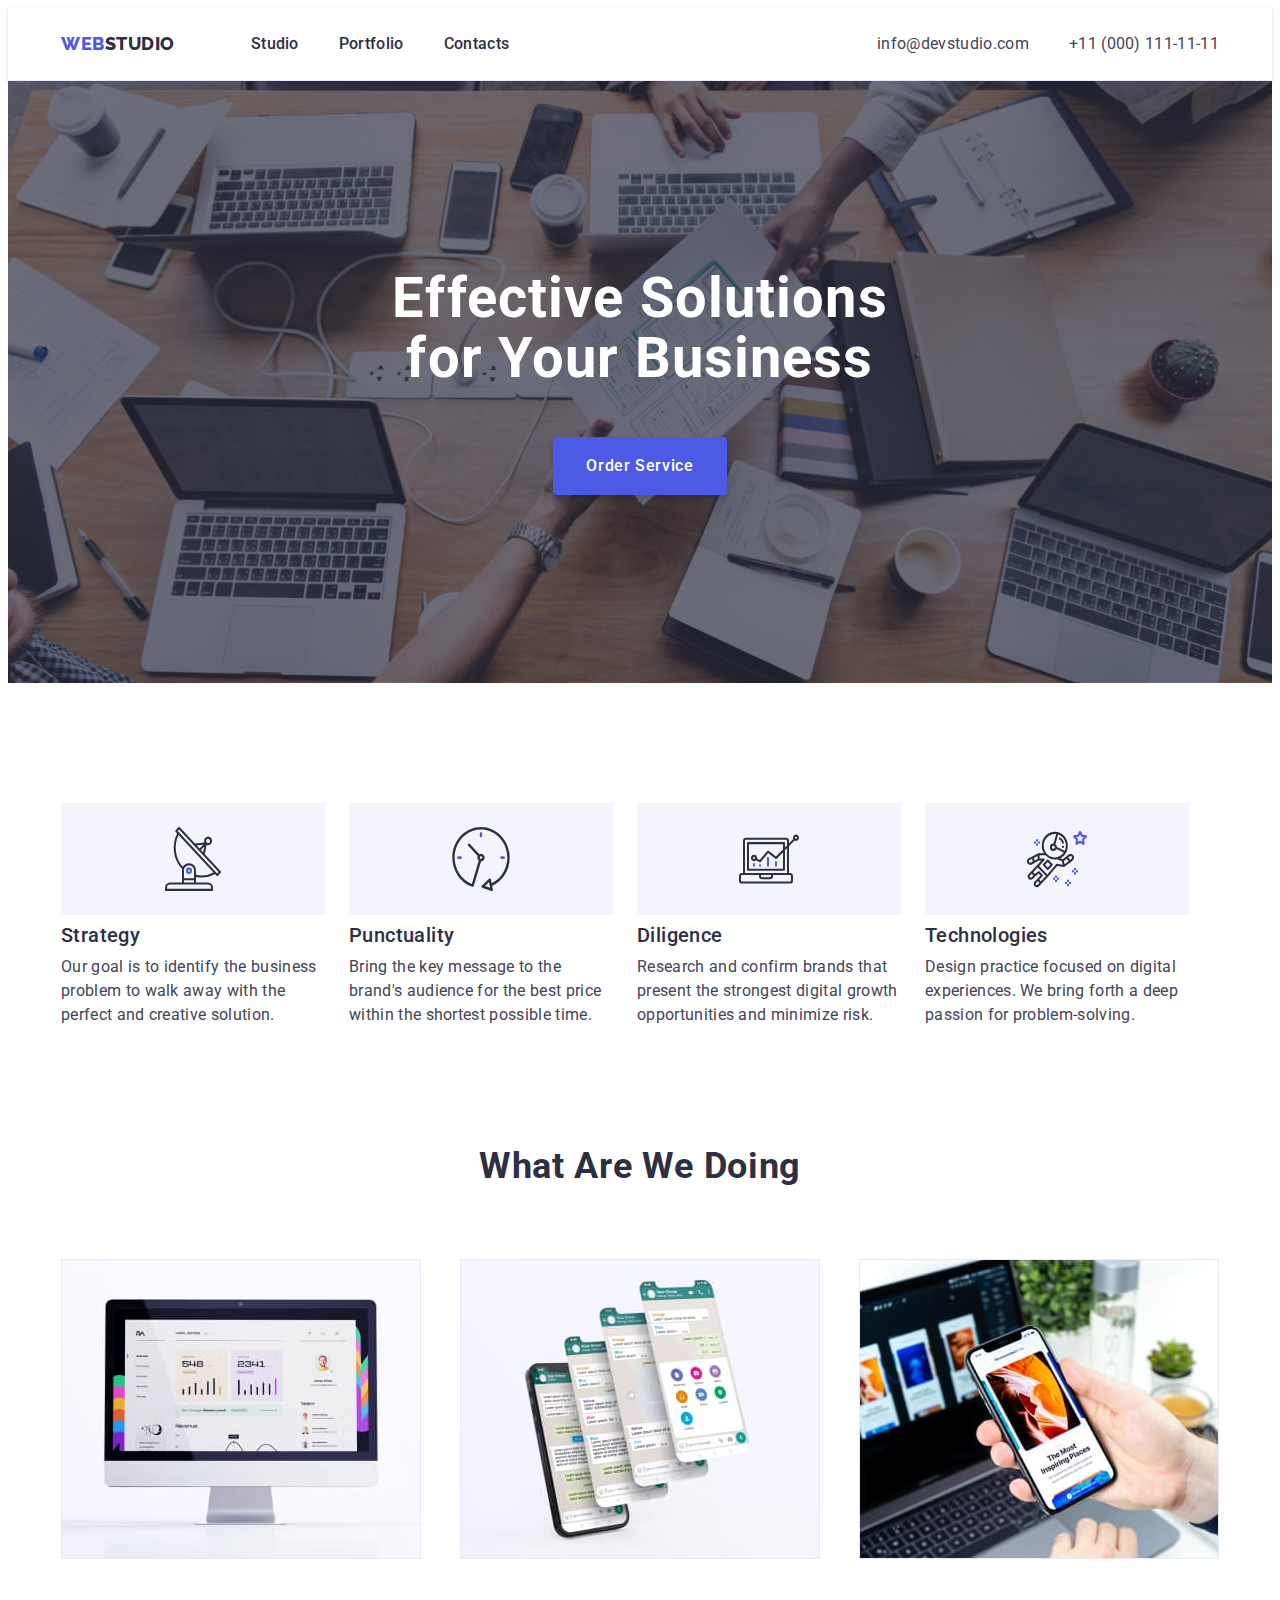
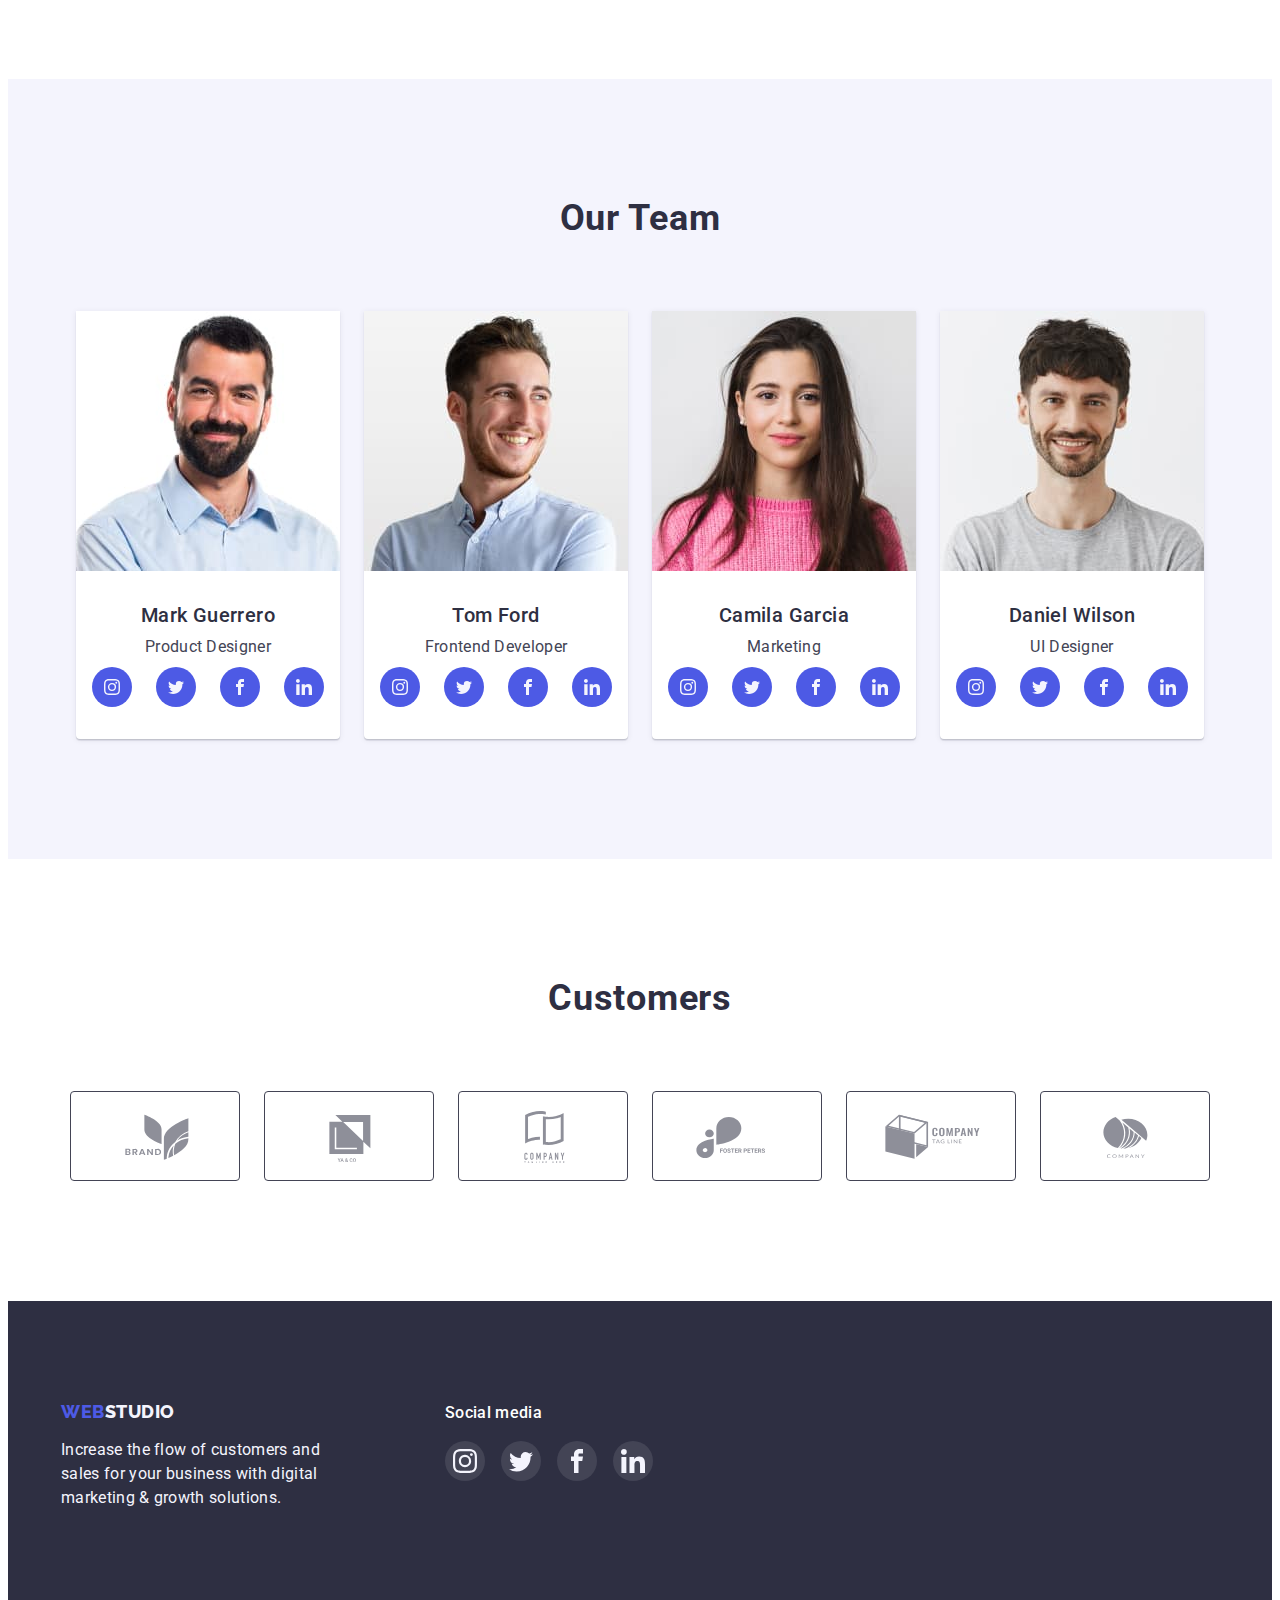
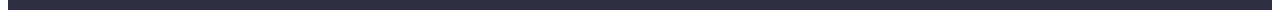
==== index.html @ 961b8233 "Initial commit" ====
<!DOCTYPE html>
<html lang="en">
  <head>
    <meta charset="UTF-8" />
    <meta http-equiv="X-UA-Compatible" content="IE=edge" />
    <meta name="viewport" content="width=device-width, initial-scale=1.0" />
    <title>WebStudio</title>
    <link rel="preconnect" href="https://fonts.googleapis.com" />
    <link rel="preconnect" href="https://fonts.gstatic.com" crossorigin />
    <link
      href="https://fonts.googleapis.com/css2?family=Raleway:wght@800&family=Roboto:wght@400;500;700;900&display=swap"
      rel="stylesheet"
    />
    <link
      rel="stylesheet"
      href="https://cdnjs.cloudflare.com/ajax/libs/modern-normalize/1.1.0/modern-normalize.min.css"
      integrity="sha512-wpPYUAdjBVSE4KJnH1VR1HeZfpl1ub8YT/NKx4PuQ5NmX2tKuGu6U/JRp5y+Y8XG2tV+wKQpNHVUX03MfMFn9Q=="
      crossorigin="anonymous"
      referrerpolicy="no-referrer"
    />

    <link rel="stylesheet" href="./css/styles.css" />
  </head>

  <body class="">
    <!--Header -->
    <header class="header">
      <div class="container div-nav">
        <nav class="header-nav">
          <a class="logo link" href="./index.html"
            >Web<span class="logo-studio">Studio</span></a
          >
          <ul class="nav-list list">
            <li class="nav-item">
              <a class="nav-link link" href="./index.html">Studio</a>
            </li>
            <li class="nav-item">
              <a class="nav-link link" href="./portfolio.html">Portfolio</a>
            </li>
            <li class="nav-item">
              <a class="nav-link link" href="">Contacts</a>
            </li>
          </ul>
        </nav>
        <address class="header-contacts">
          <ul class="contacts-list list">
            <li class="contacts-item">
              <a class="contacts-link link" href="mailto:info@devstudio.com"
                >info@devstudio.com</a
              >
            </li>
            <li class="contacts-item">
              <a class="contacts-link link" href="tel:+110001111111"
                >+11 (000) 111-11-11</a
              >
            </li>
          </ul>
        </address>
      </div>
    </header>

    <!-- Main -->
    <main>
      <!-- Hero image -->
      <section class="hero">
        <h1 class="hero-title">Effective Solutions for Your Business</h1>
        <button class="hero-btn" type="button">Order Service</button>
      </section>

      <!-- Section 1 -->
      <section class="feature">
        <div class="container">
          <h2 class="visually-hidden">Section 1</h2>
          <ul class="feature-list list">
            <li class="feature-item">
              <h3 class="title">Strategy</h3>
              <p class="text">
                Our goal is to identify the business problem to walk away with
                the perfect and creative solution.
              </p>
            </li>
            <li class="feature-item">
              <h3 class="title">Punctuality</h3>
              <p class="text">
                Bring the key message to the brand's audience for the best price
                within the shortest possible time.
              </p>
            </li>
            <li class="feature-item">
              <h3 class="title">Diligence</h3>
              <p class="text">
                Research and confirm brands that present the strongest digital
                growth opportunities and minimize risk.
              </p>
            </li>
            <li class="feature-item">
              <h3 class="title">Technologies</h3>
              <p class="text">
                Design practice focused on digital experiences. We bring forth a
                deep passion for problem-solving.
              </p>
            </li>
          </ul>
        </div>
      </section>
      <!-- 
    Section 2 -->
      <section class="works">
        <div class="container">
          <h2 class="page-title">What are we doing</h2>

          <ul class="works-list list">
            <li class="works-item">
              <img
                class="images"
                src="./images/main_page/img1.jpg"
                alt="monitor"
              />
            </li>
            <li class="works-item">
              <img
                class="images"
                src="./images/main_page/img2.jpg"
                alt="mobile app"
              />
            </li>
            <li class="works-item">
              <img
                class="images"
                src="./images/main_page/img3.jpg"
                alt="smartfon in hand "
              />
            </li>
          </ul>
        </div>
      </section>
      <!-- Section  3-->
      <section class="team">
        <div class="container">
          <h2 class="page-title">Our Team</h2>

          <ul class="team-list list">
            <li class="team-item">
              <img
                class="team-images"
                src="./images/main_page/team/mark_guerrero.jpg"
                alt="Mark Guerrero"
              />
              <div class="team-card">
                <h3 class="title">Mark Guerrero</h3>
                <p class="text">Product Designer</p>
                <ul class="team-soc-list list">
                  <li class="team-soc-item">
                    <a href="" class="team-soc-link link">
                      <svg class="team-soc-icon" width="16" height="16">
                        <use href="./images/icons_soc.svg#icon-instagram"></use>
                      </svg>
                    </a>
                  </li>
                  <li class="team-soc-item">
                    <a href="" class="team-soc-link link">
                      <svg class="team-soc-icon" width="16" height="16">
                        <use href="./images/icons_soc.svg#icon-twitter"></use>
                      </svg>
                    </a>
                  </li>
                  <li class="team-soc-item">
                    <a href="" class="team-soc-link link">
                      <svg class="team-soc-icon" width="16" height="16">
                        <use href="./images/icons_soc.svg#icon-facebook"></use>
                      </svg>
                    </a>
                  </li>
                  <li class="team-soc-item">
                    <a href="" class="team-soc-link link">
                      <svg class="team-soc-icon" width="16" height="16">
                        <use href="./images/icons_soc.svg#icon-linkedin1"></use>
                      </svg>
                    </a>
                  </li>
                </ul>
              </div>
            </li>

            <li class="team-item">
              <img
                class="team-images"
                src="./images/main_page/team/tom_ford.jpg"
                alt="photo Tom Ford"
              />
              <div class="team-card">
                <h3 class="title">Tom Ford</h3>
                <p class="text">Frontend Developer</p>
                <ul class="team-soc-list list">
                  <li class="team-soc-item">
                    <a href="" class="team-soc-link link">
                      <svg class="team-soc-icon" width="16" height="16">
                        <use href="./images/icons_soc.svg#icon-instagram"></use>
                      </svg>
                    </a>
                  </li>
                  <li class="team-soc-item">
                    <a href="" class="team-soc-link link">
                      <svg class="team-soc-icon" width="16" height="16">
                        <use href="./images/icons_soc.svg#icon-twitter"></use>
                      </svg>
                    </a>
                  </li>
                  <li class="team-soc-item">
                    <a href="" class="team-soc-link link">
                      <svg class="team-soc-icon" width="16" height="16">
                        <use href="./images/icons_soc.svg#icon-facebook"></use>
                      </svg>
                    </a>
                  </li>
                  <li class="team-soc-item">
                    <a href="" class="team-soc-link link">
                      <svg class="team-soc-icon" width="16" height="16">
                        <use href="./images/icons_soc.svg#icon-linkedin1"></use>
                      </svg>
                    </a>
                  </li>
                </ul>
              </div>
            </li>

            <li class="team-item">
              <img
                class="team-images"
                src="./images/main_page/team/camila_garcia.jpg"
                alt="Camila Garcia"
              />
              <div class="team-card">
                <h3 class="title">Camila Garcia</h3>
                <p class="text">Marketing</p>
                <ul class="team-soc-list list">
                  <li class="team-soc-item">
                    <a href="" class="team-soc-link link">
                      <svg class="team-soc-icon" width="16" height="16">
                        <use href="./images/icons_soc.svg#icon-instagram"></use>
                      </svg>
                    </a>
                  </li>
                  <li class="team-soc-item">
                    <a href="" class="team-soc-link link">
                      <svg class="team-soc-icon" width="16" height="16">
                        <use href="./images/icons_soc.svg#icon-twitter"></use>
                      </svg>
                    </a>
                  </li>
                  <li class="team-soc-item">
                    <a href="" class="team-soc-link link">
                      <svg class="team-soc-icon" width="16" height="16">
                        <use href="./images/icons_soc.svg#icon-facebook"></use>
                      </svg>
                    </a>
                  </li>
                  <li class="team-soc-item">
                    <a href="" class="team-soc-link link">
                      <svg class="team-soc-icon" width="16" height="16">
                        <use href="./images/icons_soc.svg#icon-linkedin1"></use>
                      </svg>
                    </a>
                  </li>
                </ul>
              </div>
            </li>

            <li class="team-item">
              <img
                class="team-images"
                src="./images/main_page/team/daniel_wilson.jpg"
                alt="Daniel Wilson"
              />
              <div class="team-card">
                <h3 class="title">Daniel Wilson</h3>
                <p class="text">UI Designer</p>
                <ul class="team-soc-list list">
                  <li class="team-soc-item">
                    <a href="" class="team-soc-link link">
                      <svg class="team-soc-icon" width="16" height="16">
                        <use href="./images/icons_soc.svg#icon-instagram"></use>
                      </svg>
                    </a>
                  </li>
                  <li class="team-soc-item">
                    <a href="" class="team-soc-link link">
                      <svg class="team-soc-icon" width="16" height="16">
                        <use href="./images/icons_soc.svg#icon-twitter"></use>
                      </svg>
                    </a>
                  </li>
                  <li class="team-soc-item">
                    <a href="" class="team-soc-link link">
                      <svg class="team-soc-icon" width="16" height="16">
                        <use href="./images/icons_soc.svg#icon-facebook"></use>
                      </svg>
                    </a>
                  </li>
                  <li class="team-soc-item">
                    <a href="" class="team-soc-link link">
                      <svg class="team-soc-icon" width="16" height="16">
                        <use href="./images/icons_soc.svg#icon-linkedin1"></use>
                      </svg>
                    </a>
                  </li>
                </ul>
              </div>
            </li>
          </ul>
        </div>
      </section>

      <!-- Section  4    Customers    -->
      <section class="customers">
        <div class="container">
          <h2 class="page-title">Customers</h2>
          <ul class="customers-list list">
            <li class="customers-item">
              <a href="" class="customers-link link">
                <svg class="customers-logo" width="104" height="56">
                  <use href="./images/icons_customers.svg#icon-client1"></use>
                </svg>
              </a>
            </li>
            <li class="customers-item">
              <a href="" class="customers-link link">
                <svg class="customers-logo" width="104" height="56">
                  <use href="./images/icons_customers.svg#icon-client2"></use>
                </svg>
              </a>
            </li>
            <li class="customers-item">
              <a href="" class="customers-link link">
                <svg class="customers-logo" width="104" height="56">
                  <use href="./images/icons_customers.svg#icon-client3"></use>
                </svg>
              </a>
            </li>
            <li class="customers-item">
              <a href="" class="customers-link link">
                <svg class="customers-logo" width="104" height="56">
                  <use href="./images/icons_customers.svg#icon-client4"></use>
                </svg>
              </a>
            </li>
            <li class="customers-item">
              <a href="" class="customers-link link">
                <svg class="customers-logo" width="104" height="56">
                  <use href="./images/icons_customers.svg#icon-client5"></use>
                </svg>
              </a>
            </li>
            <li class="customers-item">
              <a href="" class="customers-link link">
                <svg class="customers-logo" width="104" height="56">
                  <use href="./images/icons_customers.svg#icon-client6"></use>
                </svg>
              </a>
            </li>
          </ul>
        </div>
      </section>
    </main>
    <!-- Footer -->
    <footer class="footer">
      <div class="container footer-container">
        <div class="div-footer-logo">
          <a class="logo link" href="./index.html"
            >Web<span class="logo-studio-footer">Studio</span>
          </a>

          <p class="footer-text">
            Increase the flow of customers and sales for your business with
            digital marketing & growth solutions.
          </p>
        </div>
        <div class="footer-soc">
          <h2 class="visually-hidden">Section 1</h2>
          <h3 class="title-soc">Social media</h3>
          <ul class="footer-soc-list list">
            <li class="footer-soc-item">
              <a href="" class="footer-soc-link link">
                <svg class="footer-soc-icon" width="24" height="24">
                  <use href="./images/icons_soc.svg#icon-instagram"></use>
                </svg>
              </a>
            </li>
            <li class="footer-soc-item">
              <a href="" class="footer-soc-link link">
                <svg class="footer-soc-icon" width="24" height="24">
                  <use href="./images/icons_soc.svg#icon-twitter"></use>
                </svg>
              </a>
            </li>

            <li class="footer-soc-item">
              <a href="" class="footer-soc-link link">
                <svg class="footer-soc-icon" width="24" height="24">
                  <use href="./images/icons_soc.svg#icon-facebook"></use>
                </svg>
              </a>
            </li>

            <li class="footer-soc-item">
              <a href="" class="footer-soc-link link">
                <svg class="footer-soc-icon" width="24" height="24">
                  <use href="./images/icons_soc.svg#icon-linkedin1"></use>
                </svg>
              </a>
            </li>
          </ul>
        </div>
      </div>
    </footer>
  </body>
</html>
---- css/styles.css ----
:root {
  --color-IRIS: #4d5ae5;
  --color-NAVYBLU: #2e2f42;
  --color-SLATE:#434455;
  --color-Cloud: #f4f4fd;
  --color-WHITE: #ffffff;
  --color-OCEAN: #404bbf;
  --color-background-hero: #2e2f42;
  --color-background-button: #4d5ae5;
  --color-background-general: #ffffff;
  --color-card-team:#ffffff;
  --color-background-team: #f4f4fd;  
  --bd-gradient:linear-gradient(rgba(46, 47, 66, 0.7),
      rgba(46, 47, 66, 0.7));
}

body {
  font-family: "Roboto", sans-serif;
  --color-NAVYBLU: #2e2f42;
  background-color:#ffffff;
  
}
a {cursor: pointer;}
p {
  font-style: normal;
  font-weight: 400;
}
p,h1,h2,h3,h4,h5,h6{margin: 0; }
ul{
  margin: 0;
  padding-left: 0;
  }
  img {
  display: block;
  max-width: 100%;
  height: auto;
    }
.link {text-decoration: none;}
.list {
  list-style: none;
  margin: 0;
}
  
/* ===============COMPONENTS=================== */
.container{
  max-width: 1158px;
  padding-left: 15px;
  padding-right: 15px;
  margin: 0 auto;
  }

.page-title {
margin-bottom: 72px;
font-weight: 700;
font-size: 36px;
line-height: 1.11;
text-align: center;
letter-spacing: 0.02em;
text-transform: capitalize;
color:var(--color-NAVYBLU);
}

.title { 
  font-weight: 500;
  font-size: 20px;
  line-height: 1.2;
  letter-spacing: 0.02em;
  color: var(--color-NAVYBLU);
  margin-bottom: 8px; 
}

.text {
  font-size: 16px;
  line-height: 1.5;
  letter-spacing: 0.02em;
  color: var(--color-SLATE) ;
 } 
.visually-hidden {
  position: absolute;
  width: 1px;
  height: 1px;
  margin: -1px;
  border: 0;
  padding: 0;
  white-space: nowrap;
  clip-path: inset(100%);
  clip: rect(0 0 0 0);
  overflow: hidden;
}

/* ===============/COMPONENTS=================== */

/* =======================MAIN PAGE=========*/
/* =======================Main page Header=======*/

.header {
  background-color:#ffffff;
  border-bottom: 1px solid #e7e9fc;
  margin: 0 auto;
  padding-top: 24px;
  padding-bottom: 24px;
  box-shadow: 0px 2px 1px
   rgba(46, 47, 66, 0.08), 0px 1px 1px
    rgba(46, 47, 66, 0.16), 0px 1px 6px
     rgba(46, 47, 66, 0.08);
}

.header-nav {
display: flex;
align-items: center;
gap: 76px;
margin-right: auto;

}
.logo {
  font-family: "Raleway", sans-serif;
  font-style: normal;
  font-weight: 800;
  font-size: 18px;
  line-height: 1.17;
  letter-spacing: 0.03em;
  text-transform: uppercase;
  color: var(--color-IRIS);
}

.logo-studio {
  letter-spacing: 0.03em;
  text-transform: uppercase;
  color: var(--color-NAVYBLU);
}

.nav-list  {
  font-family: "Roboto", sans-serif;
  font-weight: 500;
  font-size: 16px;
  line-height: 1.5;
  letter-spacing: 0.02em;
  color: var(--color-NAVYBLU);
  display: flex;
  gap: 40px;
}
.div-nav{
display:flex;
align-items: center;

} 

.nav-link {
  color:var(--color-NAVYBLU);}

.nav-link:hover, 
.nav-link:focus {color: var(--color-OCEAN);}

.header-contacts {
  font-style: normal;
  font-weight: 400;
  font-size: 16px;
  line-height: 1.5;
  letter-spacing: 0.02em;
  color: var(--color-SLATE);
}

.contacts-list {
 display: flex;
 gap: 40px; 
}

.contacts-link{ 
color: var(--color-SLATE);
}
 
.contacts-link:hover,
.contacts-link:focus {
  color: #404bbf;
}
/* =================Main page Header=================*/

/*==================Main page - Hero image=================*/
.hero {
  background-color: var(--color-background-hero);
  text-align: center;
  margin: 0 auto;
  padding-top: 188px;
  padding-bottom: 188px;
  background-image:var(--bd-gradient), 
  url(../images/main_page/background/hero-bd.png);
  background-repeat: no-repeat;
  max-width: 1440px;
  background-position: center;
  background-size: cover;
  

  
}
.hero-title {
  font-weight: 700;
  font-size: 56px;
  line-height: 1.07;
  letter-spacing: 0.02em;
  color: var(--color-WHITE);
  width: 496px;
  margin: 0 auto;
  margin-bottom : 48px;
}

.hero-btn {
  font-family: "Roboto", sans-serif;
  font-weight: 500;
  font-size: 16px;
  line-height: 1.5;
  letter-spacing: 0.04em;
  color: var(--color-WHITE);
  background: var(--color-background-button);
  border-radius: 4px;
  cursor: pointer;
  border: 1px solid transparent ; 
  padding: 16px 32px;
  box-shadow: 0px 4px 4px rgba(0, 0, 0, 0.15);
 
}

.hero-btn:hover,
.hero-btn:focus {background:var(--color-OCEAN) ;} 
/*=========Main page - Hero image*=================*/

/* ===========Main page - Section 1 - Feature==========*/

.feature {
padding-top: 120px;
padding-bottom: 120px;
}

.feature-list {
  display:flex;
}

.feature-item {
  margin-right: 24px;
} 
.feature-item:last-child{
  margin-right: 0;
}

.feature-item .text{
  width: 264px;
}

.feature-item::before{
  display: block;
  content: '';
  width: 264px;
  height: 112px;
  background-repeat: no-repeat;
  background-size: 60px 64px;
  background-color: var(--color-Cloud);
  background-position: 50% 50%;
  margin-bottom: 8px;
}
.feature-item:nth-child(1):before {
background-image: url(../images/icons/icon_antenna.svg);
}
.feature-item:nth-child(2):before {
background-image: url(../images/icons/icon_clock.svg );
}
.feature-item:nth-child(3):before {
background-image: url(../images/icons/icon_diagram.svg );
}
.feature-item:nth-child(4):before {
background-image: url(../images/icons/icon_astronaut.svg );
}

/* ===========Main page - Section 1 - Feature==========*/


/* ===========/Main page - Section 2 - What are we doing==========*/


.works {
  margin: 0 auto;
  padding-bottom: 120px;
 
}
.works-list {
  display: flex;
  justify-content:space-between; 
  padding-bottom: 120%px;
}

  /* ===========/Main page - Section 2 - What are we doing==========*/

/* ===========Main page - Section 3 - Our Team==========*/

.team { 
  background-color: var(--color-background-team);
  margin: 0 auto;
  padding-top: 120px;
  padding-bottom: 120px;
}
.team-list { 
  display: flex;
  justify-content: center;
  gap: 24px;
}
.team-item {
background-color:var(--color-card-team);
box-shadow: 0px 1px 6px rgba(46, 47, 66, 0.08), 0px 1px 1px rgba(46, 47, 66, 0.16), 0px 2px 1px rgba(46, 47, 66, 0.08);
border-radius: 0px 0px 4px 4px;
}

.team-card{
padding-top: 32px;
padding-bottom: 32px;
text-align: center;
}
.team-card>.text{
  margin-bottom: 8px;}


.team-soc-list {
  display: flex;
  justify-content: center;
  gap: 24px;
}
  
.team-soc-item {
  width: 40px;
  height: 40px;
}
  
.team-soc-link {
width: 100%;
height:100%;
border-radius: 50%;
background-color: var(--color-IRIS);
display: flex;
justify-content: center;
align-items: center ;
}

.team-soc-icon{
  fill: var(--color-Cloud);
}

.team-soc-link:hover,
.team-soc-link:focus
{
  background-color: var(--color-OCEAN);
}

/* ====/Main page - Section 3 - Our Team==========*/

 /* -- Section 4 Customers -- */

 .customers{
  padding-top: 120px;
  padding-bottom: 120px;
 }
.customers-logo{
fill:#8E8F99;;

}

.customers-list{
display: flex;
justify-content: center;
gap: 24px;

}

.customers-link{
display: flex;
border: 1px solid var(--color-SLATE);
border-radius: 4px;
width: 168px;
height: 88px;
justify-content: center;
align-items: center;
}

.customers-link:hover > .customers-logo,
.customers-link:focus > .customers-logo
{ 
  fill:var(--color-OCEAN);
  }

.customers-link:hover,
.customers-link:focus{
border-color : var(--color-OCEAN); 
}
 /* -- Section 4 Customers -- */

/* ==========Footer==========*/

.footer {
background-color: var(--color-background-hero);
padding-top: 100px;
padding-bottom: 100px;
}

.logo-studio-footer {
  font-family: "Raleway", sans-serif;
  font-weight: 800;
  font-size: 18px;
  line-height: 1.17;
  align-items: center;
  letter-spacing: 0.03em;
  text-transform: uppercase;
  color: var(--color-Cloud); 
  
}
.footer-text {
  font-size: 16px;
  line-height: 1.5;
  letter-spacing: 0.02em;
  color: var(--color-Cloud);
  width: 264px;
  margin-top: 16px;
}

.title-soc{
  font-weight: 500;
  font-size: 16px;
  line-height: 1.5;
  letter-spacing: 0.02em;
  color:var(--color-WHITE); 
  margin-bottom: 16px;  
}
.footer>.container{
  display: flex; 
}

.div-footer-logo{
  margin-right: 120px;
}

.footer-soc-list{
  display: flex;
  justify-content: center;
  gap: 16px;
}

.footer-soc-item {
  width: 40px;
  height: 40px;
}

.footer-soc-link {
width: 100%;
height: 100%;
border-radius: 50%;
background-color: #434455;
display: flex;
justify-content: center;
align-items: center;
}

.footer-soc-icon {
  fill: var(--color-Cloud); 
}

.footer-soc-link:hover,
.footer-soc-link:focus {
  background-color: #31D0AA;
}
/* ====================Footer=============*/
/* =======================MAIN PAGE=========*/



/* =========================PORTFOLIO=========== */
/* ===============Section 1  Filter========== */

.filter{
  margin: 0 auto;
  padding-bottom: 120px;
  padding-top: 96px;
}
.filter-list{
  margin-bottom: 72px;
  display: flex;
  justify-content: center;
  gap: 24px ;

}
.filter-btn{ 
  display: block;
  font-family: "Roboto", sans-serif;
  font-size: 16px;
  line-height: 1.5;
  font-weight: 500;
  letter-spacing: 0.04em;
  background: var(--color-Cloud);
  border: 1px solid #e7e9fc;
  border-radius: 4px;
  cursor: pointer;
  color: var(--color-IRIS);
  text-align: center;
  padding:12px 24px;
}

.filter-btn:hover,
.filter-btn:focus {
  color: var(--color-WHITE); 
  background-color: #404BBF; 
  border-color: transparent;
  box-shadow: 0px 4px 4px rgba(0, 0, 0, 0.15);
}
/* ========Section 1  Filter======= */

/* ========ROW 1-3================= */
.project{
  display: flex;
  flex-wrap: wrap;
  row-gap: 48px;
  justify-content: space-between;
}

.project-card{ 
  border: 1px solid #E7E9FC;
  border-top: none;
  padding: 32px 16px;
  flex-grow: 1;
}
.project-link{
  display: flex;
  height: 100%;
  flex-direction: column;
  
}

.project-link > .images{ 
}
.project-item{
  
}
.project-link:hover,
.project-link:focus
{
  box-shadow: 0px 1px 6px rgba(46, 47, 66, 0.08), 0px 1px 1px rgba(46, 47, 66, 0.16), 0px 2px 1px rgba(46, 47, 66, 0.08);
}
/* ========ROW 1-3================= */
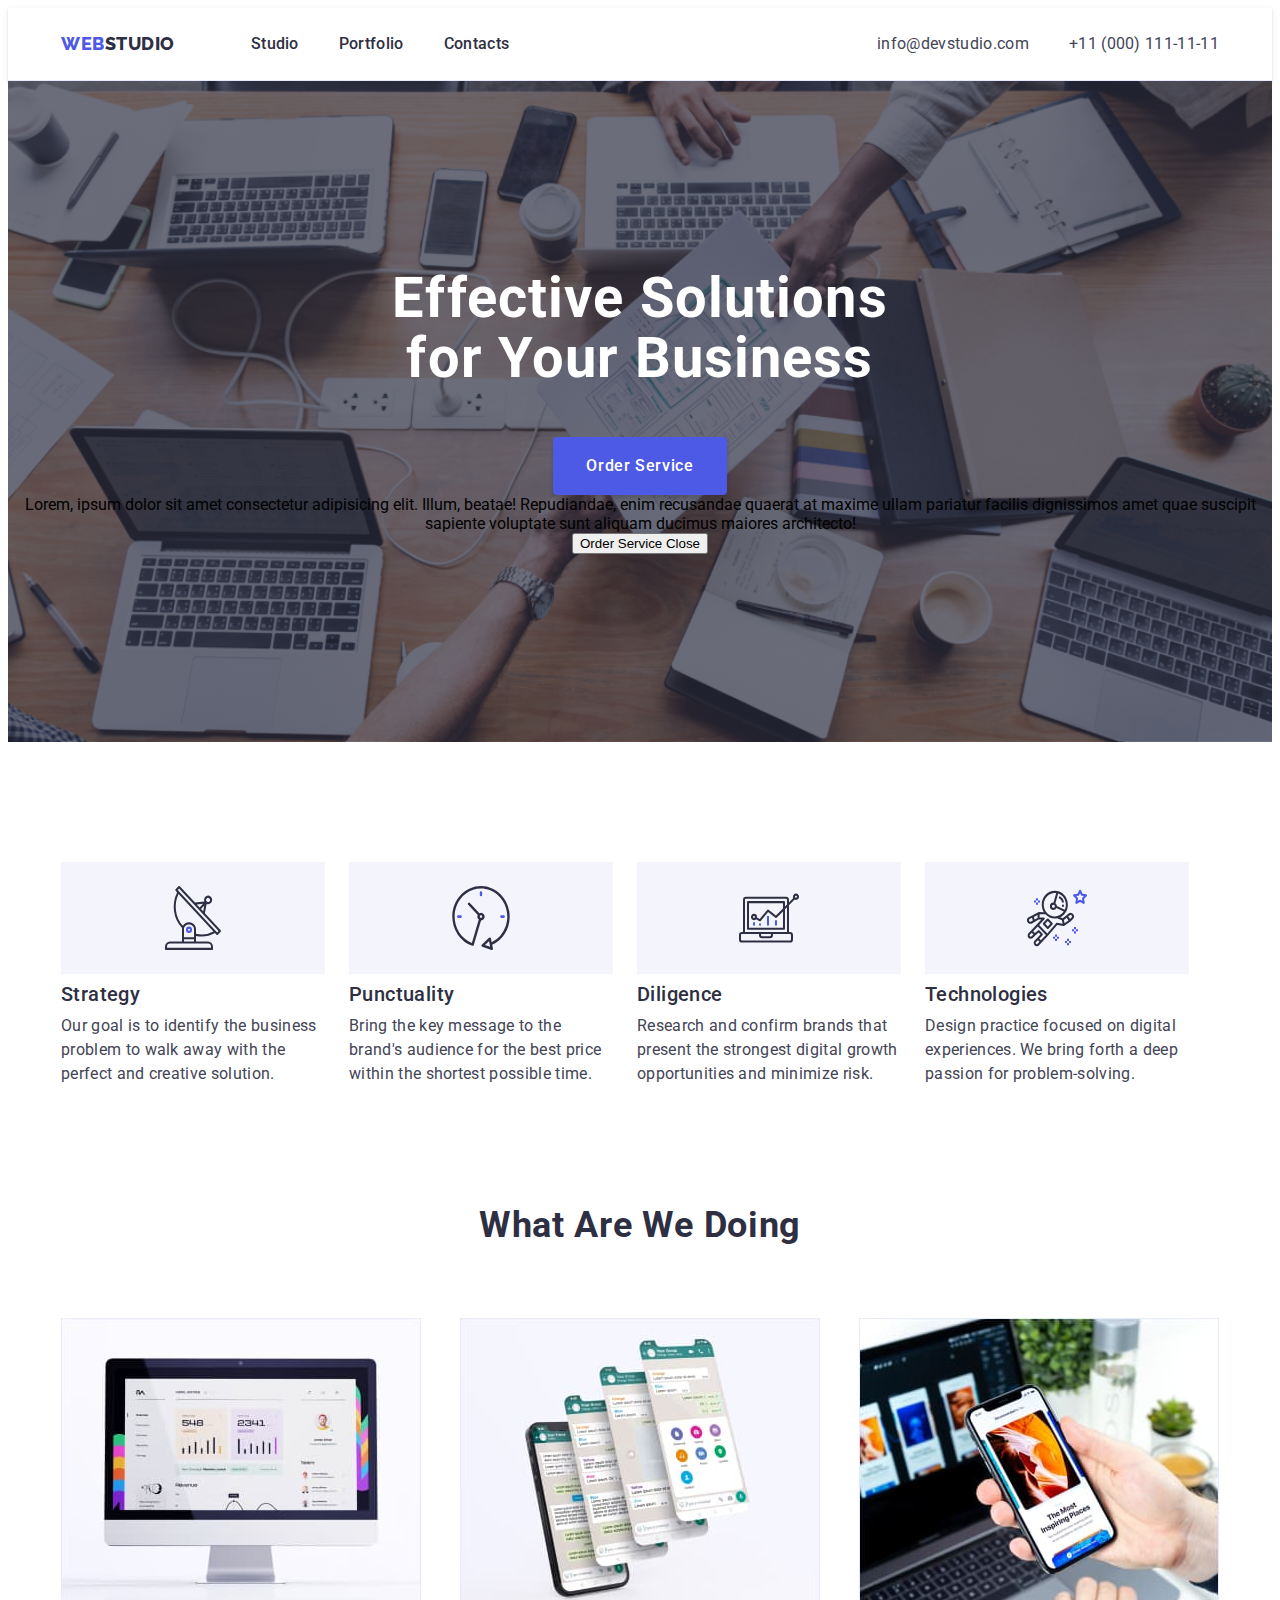
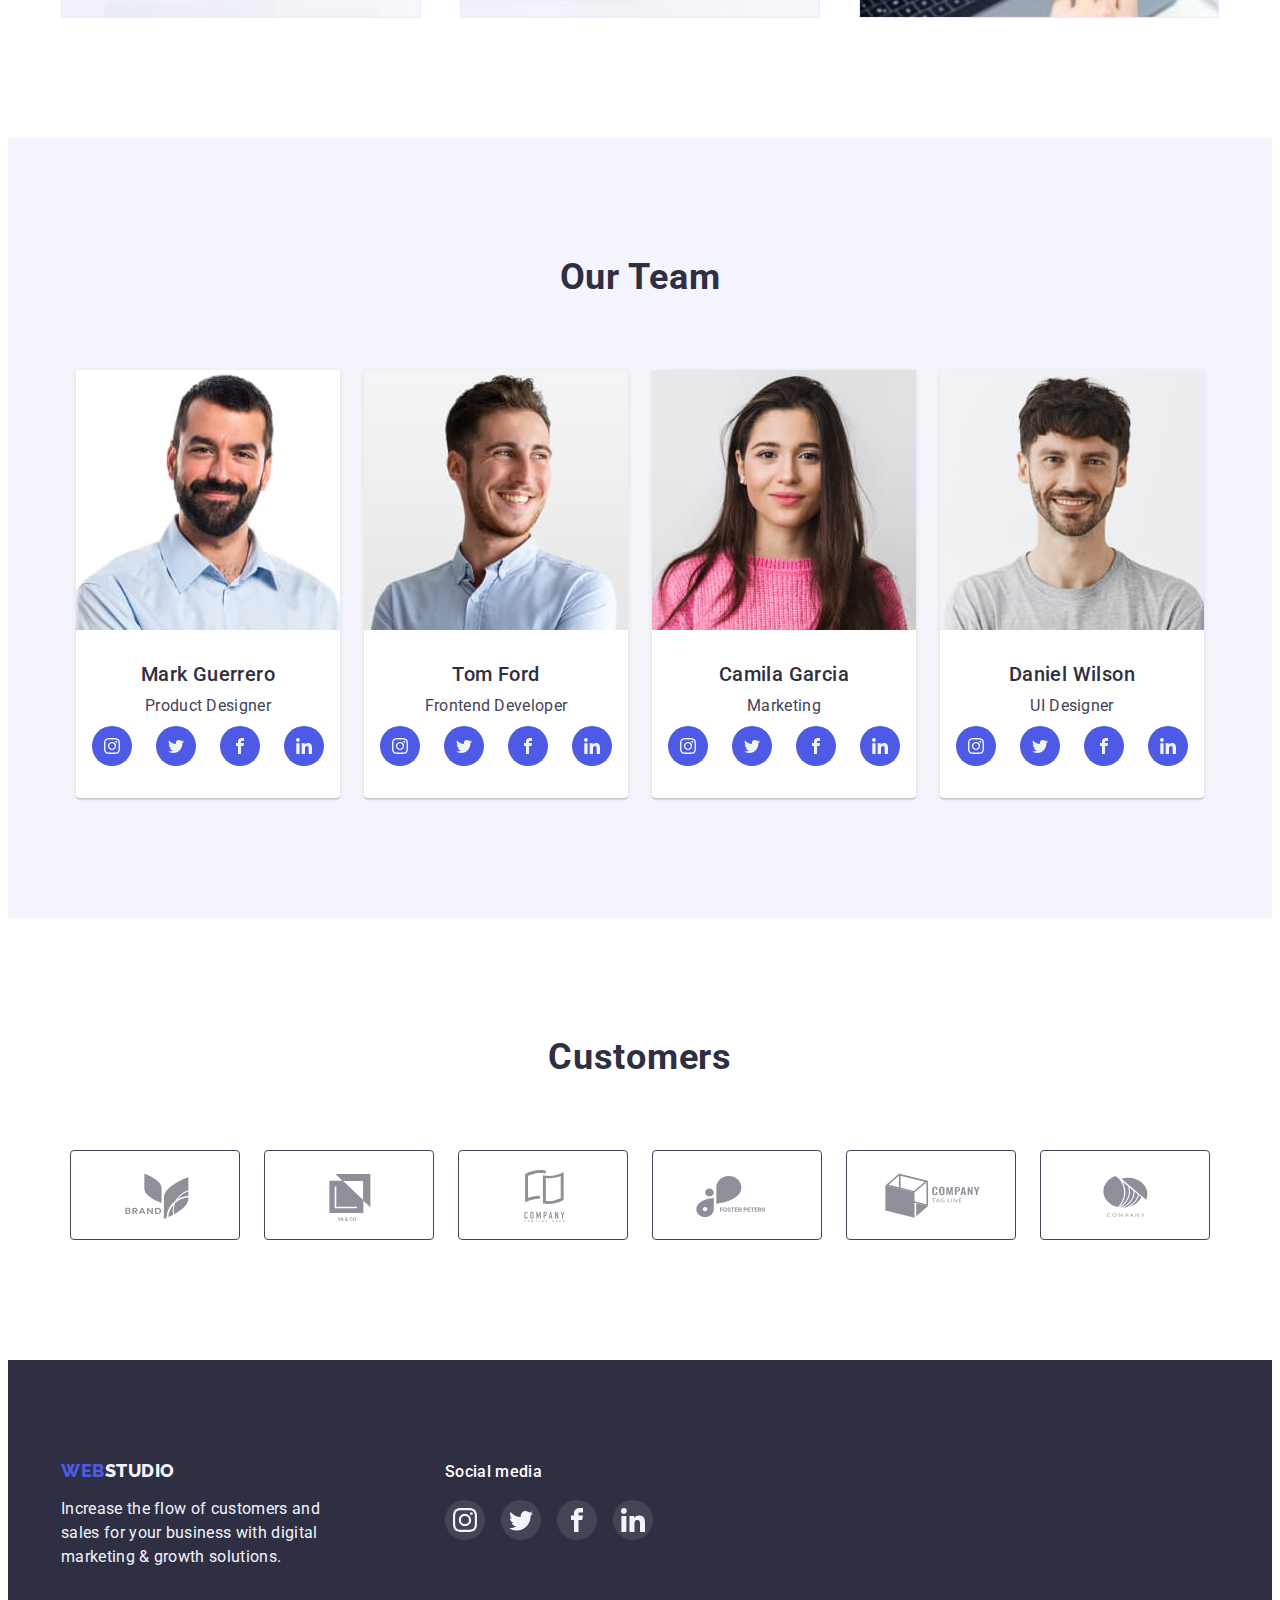
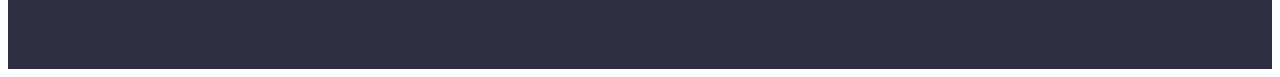
==== commit e06df387: "summary" ====
--- a/index.html
+++ b/index.html
@@ -18,7 +18,6 @@
       crossorigin="anonymous"
       referrerpolicy="no-referrer"
     />
-
     <link rel="stylesheet" href="./css/styles.css" />
   </head>
 
@@ -64,7 +63,20 @@
       <!-- Hero image -->
       <section class="hero">
         <h1 class="hero-title">Effective Solutions for Your Business</h1>
-        <button class="hero-btn" type="button">Order Service</button>
+        <button data-modal-open class="hero-btn" type="button">
+          Order Service
+        </button>
+        <div class="backdrop is-hidden" data-modal>
+          <div class="modal">
+            <p>
+              Lorem, ipsum dolor sit amet consectetur adipisicing elit. Illum,
+              beatae! Repudiandae, enim recusandae quaerat at maxime ullam
+              pariatur facilis dignissimos amet quae suscipit sapiente voluptate
+              sunt aliquam ducimus maiores architecto!
+            </p>
+            <button data-modal-close>Order Service Close</button>
+          </div>
+        </div>
       </section>
 
       <!-- Section 1 -->
@@ -310,7 +322,7 @@
           </ul>
         </div>
       </section>
-
+      <script src="./js/modal.js"></script>
       <!-- Section  4    Customers    -->
       <section class="customers">
         <div class="container">
@@ -413,5 +425,6 @@
         </div>
       </div>
     </footer>
+    <script src="./js/modal.js"></script>
   </body>
 </html>
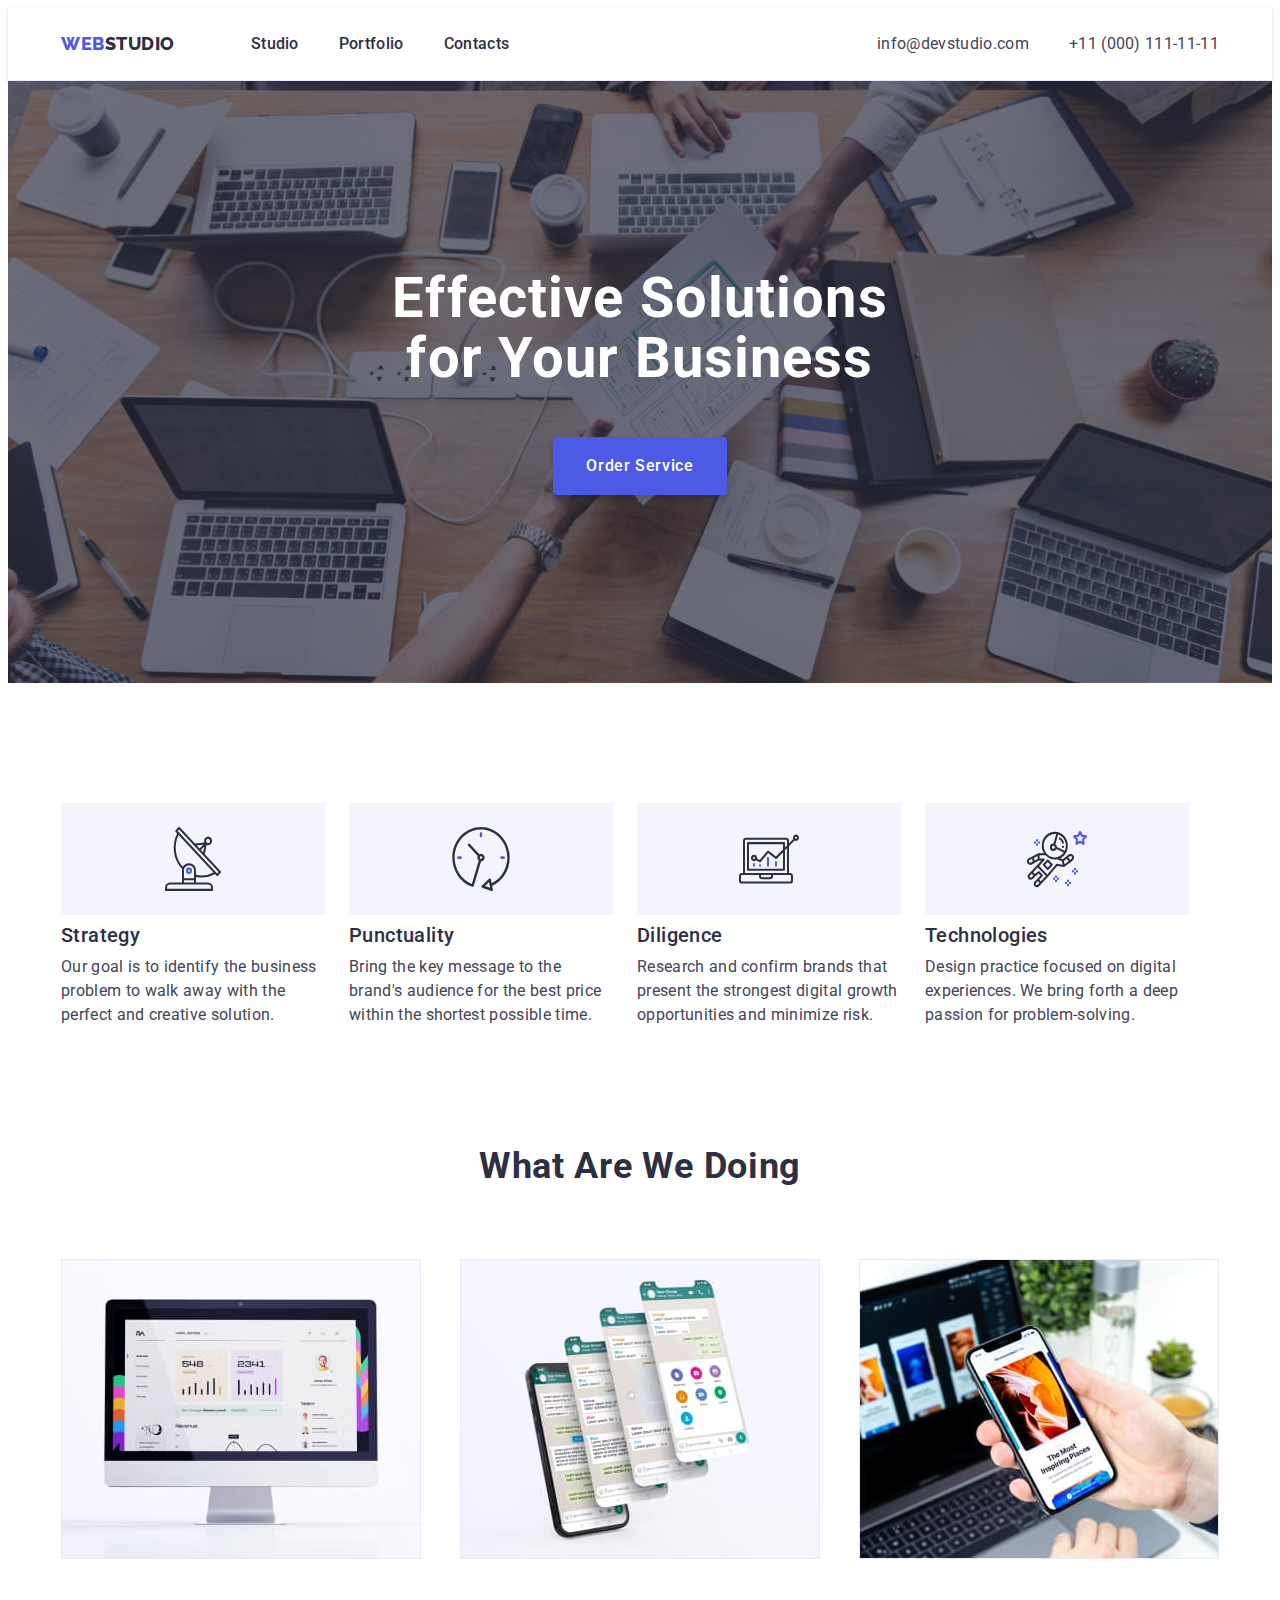
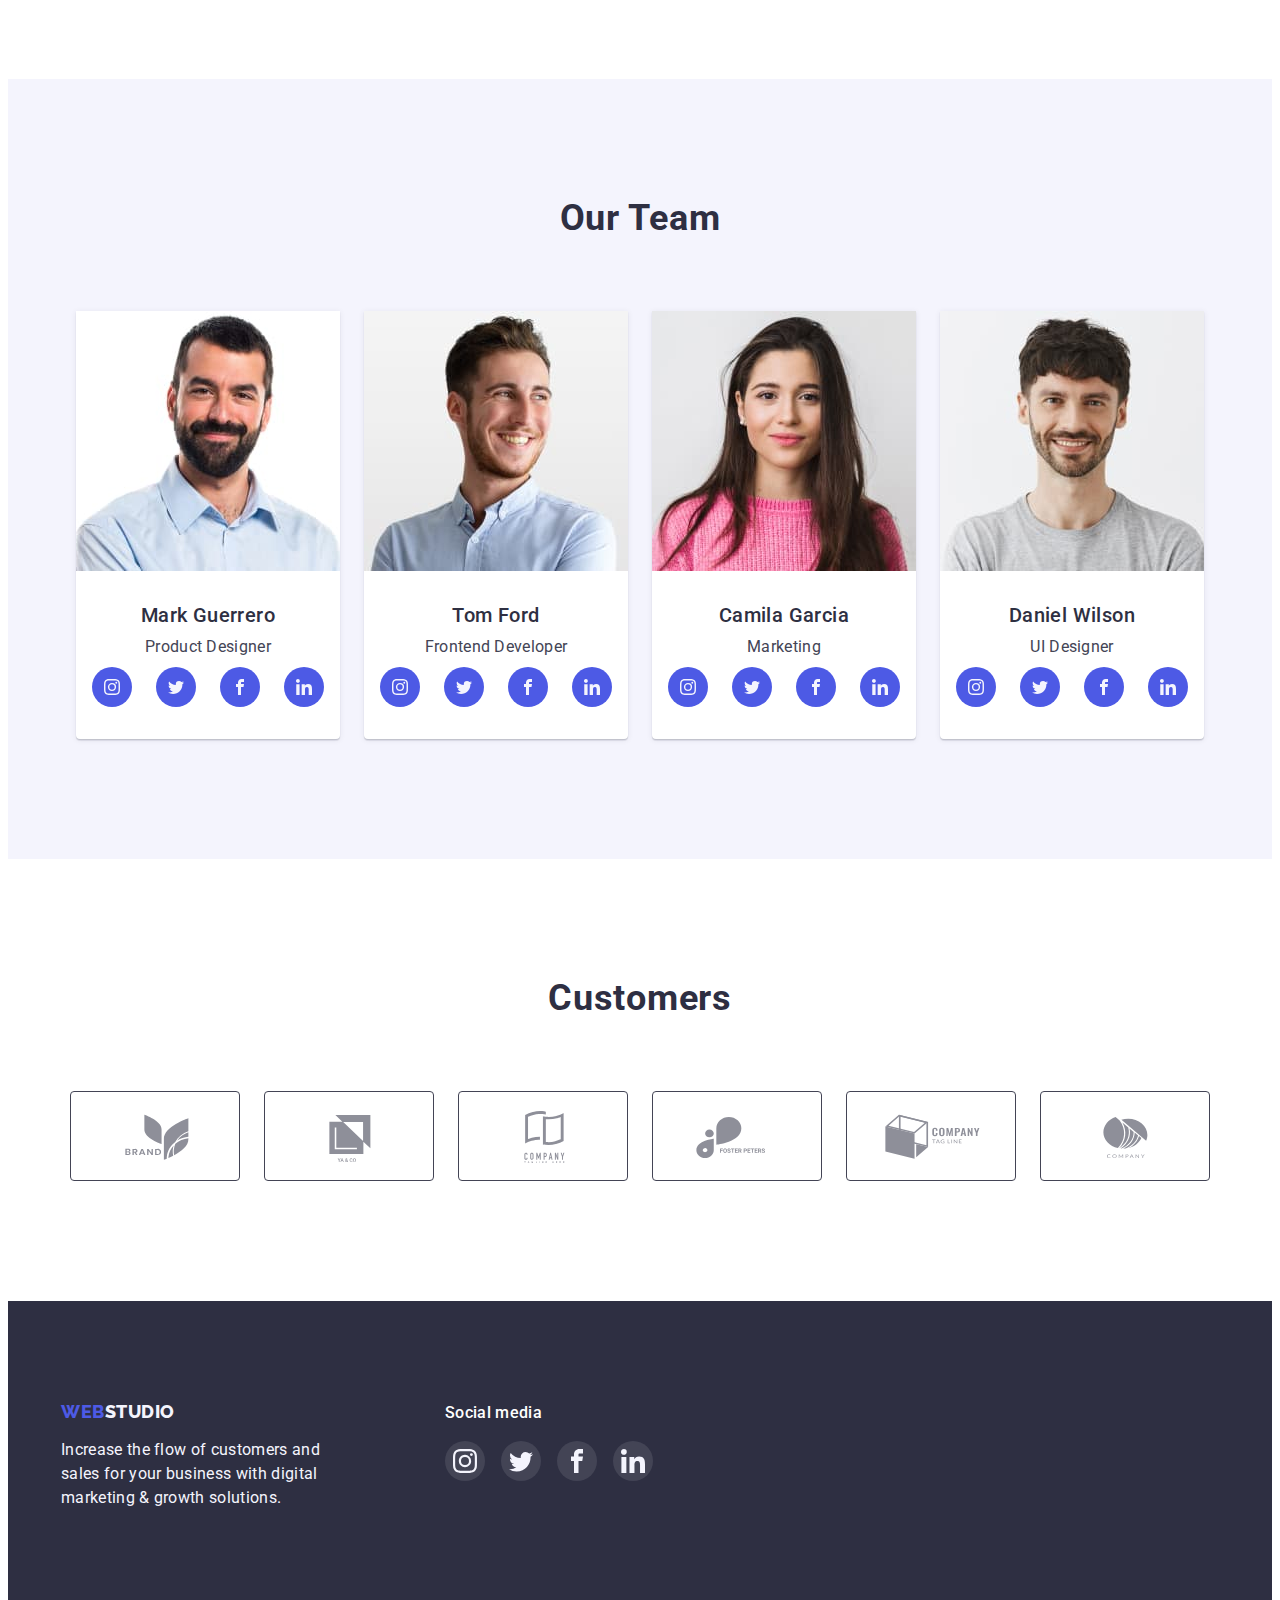
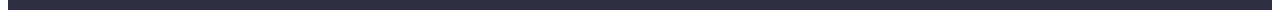
==== commit 06c466e9: "summary" ====
--- a/index.html
+++ b/index.html
@@ -67,14 +67,14 @@
           Order Service
         </button>
         <div class="backdrop is-hidden" data-modal>
+          close
           <div class="modal">
-            <p>
-              Lorem, ipsum dolor sit amet consectetur adipisicing elit. Illum,
-              beatae! Repudiandae, enim recusandae quaerat at maxime ullam
-              pariatur facilis dignissimos amet quae suscipit sapiente voluptate
-              sunt aliquam ducimus maiores architecto!
-            </p>
-            <button data-modal-close>Order Service Close</button>
+            <p></p>
+            <button data-modal-close class="hero-btn-close">
+              <svg class="icon-modal-close" width="8" height="8">
+                <use href="./images/close.svg"></use>
+              </svg>
+            </button>
           </div>
         </div>
       </section>
@@ -322,7 +322,7 @@
           </ul>
         </div>
       </section>
-      <script src="./js/modal.js"></script>
+
       <!-- Section  4    Customers    -->
       <section class="customers">
         <div class="container">
--- a/css/styles.css
+++ b/css/styles.css
@@ -7,17 +7,19 @@
   --color-OCEAN: #404bbf;
   --color-background-hero: #2e2f42;
   --color-background-button: #4d5ae5;
-  --color-background-general: #ffffff;
   --color-card-team:#ffffff;
   --color-background-team: #f4f4fd;  
   --bd-gradient:linear-gradient(rgba(46, 47, 66, 0.7),
       rgba(46, 47, 66, 0.7));
+  --transition-duration:250ms;
+  --transition-timing-function: cubic-bezier(0.4, 0, 0.2, 1);
 }
 
 body {
   font-family: "Roboto", sans-serif;
   --color-NAVYBLU: #2e2f42;
   background-color:#ffffff;
+
   
 }
 a {cursor: pointer;}
@@ -94,7 +96,7 @@
 /* =======================Main page Header=======*/
 
 .header {
-  background-color:#ffffff;
+  background-color:rgba(255, 255, 255,0.5);
   border-bottom: 1px solid #e7e9fc;
   margin: 0 auto;
   padding-top: 24px;
@@ -103,6 +105,7 @@
    rgba(46, 47, 66, 0.08), 0px 1px 1px
     rgba(46, 47, 66, 0.16), 0px 1px 6px
      rgba(46, 47, 66, 0.08);
+   
 }
 
 .header-nav {
@@ -146,7 +149,12 @@
 } 
 
 .nav-link {
-  color:var(--color-NAVYBLU);}
+  color:var(--color-NAVYBLU);
+  transition-property: color ;
+  transition-duration: var(--transition-duration);
+  transition-timing-function: var(--transition-timing-function) ;
+
+}
 
 .nav-link:hover, 
 .nav-link:focus {color: var(--color-OCEAN);}
@@ -167,7 +175,9 @@
 
 .contacts-link{ 
 color: var(--color-SLATE);
-}
+transition-property: color;
+transition-duration: var(--transition-duration);
+transition-timing-function: var(--transition-timing-function);}
  
 .contacts-link:hover,
 .contacts-link:focus {
@@ -177,9 +187,9 @@
 
 /*==================Main page - Hero image=================*/
 .hero {
+  margin: 0 auto;
   background-color: var(--color-background-hero);
   text-align: center;
-  margin: 0 auto;
   padding-top: 188px;
   padding-bottom: 188px;
   background-image:var(--bd-gradient), 
@@ -210,17 +220,77 @@
   line-height: 1.5;
   letter-spacing: 0.04em;
   color: var(--color-WHITE);
-  background: var(--color-background-button);
+  background-color: var(--color-background-button);
   border-radius: 4px;
   cursor: pointer;
   border: 1px solid transparent ; 
   padding: 16px 32px;
   box-shadow: 0px 4px 4px rgba(0, 0, 0, 0.15);
  
-}
+  transition-property: background-color ;
+  transition-duration: var(--transition-duration);
+  transition-timing-function: var(--transition-timing-function);}
+
 
 .hero-btn:hover,
-.hero-btn:focus {background:var(--color-OCEAN) ;} 
+.hero-btn:focus {background-color:var(--color-OCEAN) ;}
+
+/* ========Modal Window========= */
+.backdrop { 
+position:fixed;
+top: 0;
+left: 0;
+width: 100%;
+height: 100%;
+background-color:rgba(46, 47, 66, 0.4);
+opacity: 1;
+transition-property: opacity;
+transition-duration: 600ms;
+transition-timing-function:cubic-bezier(0.23, 1, 0.320, 1);
+
+
+}
+.backdrop.is-hidden{
+  opacity: 0;
+  pointer-events: none;
+ 
+}
+ 
+.backdrop.is-hidden .modal{
+  transform: translate(-50%, -50%) scale(0.5) ;
+}
+
+ .modal{
+  position: absolute;
+  top: 50%;
+  left: 50%;
+  width: 408px;
+  height: 576px;
+  background-color:#FCFCFC; 
+  box-shadow: 0px 1px 1px rgba(0, 0, 0, 0.14), 0px 1px 3px rgba(0, 0, 0, 0.12), 0px 2px 1px rgba(0, 0, 0, 0.2);
+  border-radius: 4px;
+  transform: translate(-50%, -50%) scale(1);
+  transition-property: opacity;
+  transition-duration: 400ms;
+  transition-timing-function: cubic-bezier(0.47, 0, 0.745, 0.715);
+ }
+
+.hero-btn-close{
+  position: absolute;
+  top: 24px;
+  right: 24px;
+  width: 24px;
+  height: 24px;
+  border-radius: 50%;
+  cursor: pointer;
+  background-color: #E7E9FC;
+  border: 1px solid rgba(0, 0, 0, 0.1);
+  background-image: url(../images/close.svg );
+  background-repeat: no-repeat;
+  background-position: center;
+}
+
+
 /*=========Main page - Hero image*=================*/
 
 /* ===========Main page - Section 1 - Feature==========*/
@@ -315,7 +385,6 @@
 .team-card>.text{
   margin-bottom: 8px;}
 
-
 .team-soc-list {
   display: flex;
   justify-content: center;
@@ -326,7 +395,10 @@
   width: 40px;
   height: 40px;
 }
-  
+ .team-soc-icon{
+  fill: var(--color-Cloud);
+} 
+
 .team-soc-link {
 width: 100%;
 height:100%;
@@ -335,10 +407,9 @@
 display: flex;
 justify-content: center;
 align-items: center ;
-}
-
-.team-soc-icon{
-  fill: var(--color-Cloud);
+transition-property: background-color;
+transition-duration: var(--transition-duration);
+transition-timing-function: var(--transition-timing-function);
 }
 
 .team-soc-link:hover,
@@ -351,20 +422,21 @@
 
  /* -- Section 4 Customers -- */
 
- .customers{
-  padding-top: 120px;
-  padding-bottom: 120px;
+.customers{
+padding-top: 120px;
+padding-bottom: 120px;
  }
 .customers-logo{
-fill:#8E8F99;;
-
+fill:#8E8F99;
+transition-property: fill;
+transition-duration: var(--transition-duration);
+transition-timing-function: var(--transition-timing-function);
 }
 
 .customers-list{
 display: flex;
 justify-content: center;
 gap: 24px;
-
 }
 
 .customers-link{
@@ -375,17 +447,20 @@
 height: 88px;
 justify-content: center;
 align-items: center;
+transition-property: border-color;
+transition-duration: var(--transition-duration);
+transition-timing-function: var(--transition-timing-function);
 }
 
 .customers-link:hover > .customers-logo,
 .customers-link:focus > .customers-logo
 { 
   fill:var(--color-OCEAN);
-  }
+}
 
 .customers-link:hover,
 .customers-link:focus{
-border-color : var(--color-OCEAN); 
+border-color: var(--color-OCEAN); 
 }
  /* -- Section 4 Customers -- */
 
@@ -444,6 +519,9 @@
   height: 40px;
 }
 
+.footer-soc-icon {
+  fill: var(--color-Cloud); 
+}
 .footer-soc-link {
 width: 100%;
 height: 100%;
@@ -452,11 +530,11 @@
 display: flex;
 justify-content: center;
 align-items: center;
-}
-
-.footer-soc-icon {
-  fill: var(--color-Cloud); 
-}
+transition-property: background-color;
+transition-duration: var(--transition-duration);
+transition-timing-function: var(--transition-timing-function);}
+
+
 
 .footer-soc-link:hover,
 .footer-soc-link:focus {
@@ -496,7 +574,9 @@
   color: var(--color-IRIS);
   text-align: center;
   padding:12px 24px;
-}
+  transition-property: color, background-color, box-shadow , border-color;
+  transition-duration: var(--transition-duration);
+  transition-timing-function: var(--transition-timing-function);}
 
 .filter-btn:hover,
 .filter-btn:focus {
@@ -525,17 +605,62 @@
   display: flex;
   height: 100%;
   flex-direction: column;
-  
-}
-
-.project-link > .images{ 
-}
-.project-item{
-  
-}
+     
+}
+
 .project-link:hover,
 .project-link:focus
 {
   box-shadow: 0px 1px 6px rgba(46, 47, 66, 0.08), 0px 1px 1px rgba(46, 47, 66, 0.16), 0px 2px 1px rgba(46, 47, 66, 0.08);
 }
+/* !!!!!!!!!!! OVERLAY Portfolio cards */
+
+.div-project-images{ 
+position: relative;
+  overflow: hidden;
+}
+
+.div-project-images::before{
+  content:'';
+  position: absolute;
+  top: 0;
+  left: 0;
+  width: 100%;
+  height: 100%;
+  background-color: var(--color-IRIS);
+  transition-property: transform;
+  transform: translateY(100%);
+  transition-duration: var(--transition-duration);
+  transition-timing-function: var(--transition-timing-function);
+} 
+
+.project-link:hover .div-project-images::before {
+transform: translateY(0);
+}
+
+.div-project-text {
+  position: absolute;
+  top: 40px;
+  left: 32px;
+  opacity: 0;
+  transition-property: transform, opasity;
+  transform: translateY(100%);
+  transition-duration: var(--transition-duration);
+  transition-timing-function: var(--transition-timing-function);
+}
+  
+.project-text{
+  width: 298px;
+  font-size: 16px;
+  line-height: 1.5;
+  letter-spacing: 0.02em;
+  color: var(--color-Cloud);
+}
+
+.project-link:hover .div-project-text{
+  opacity: 1; 
+  transform: translateY(0);
+  
+}
+
 /* ========ROW 1-3================= */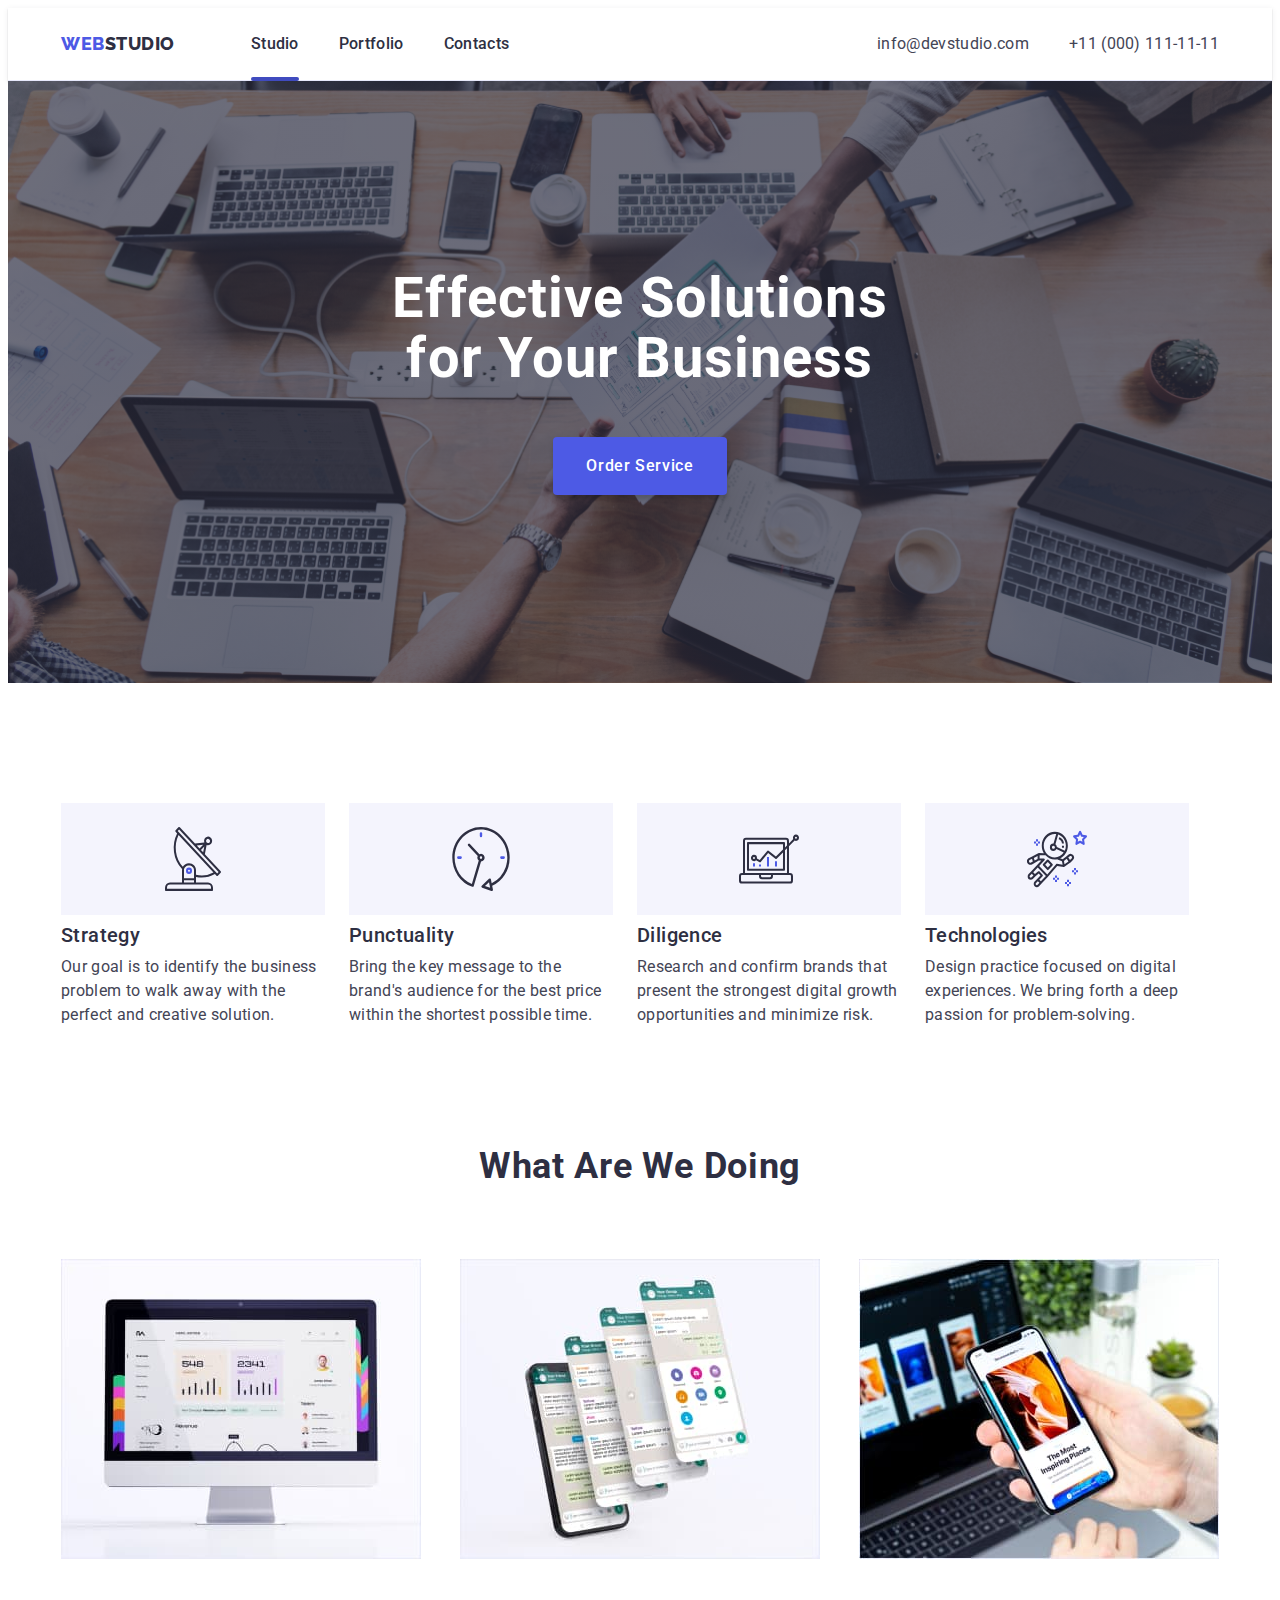
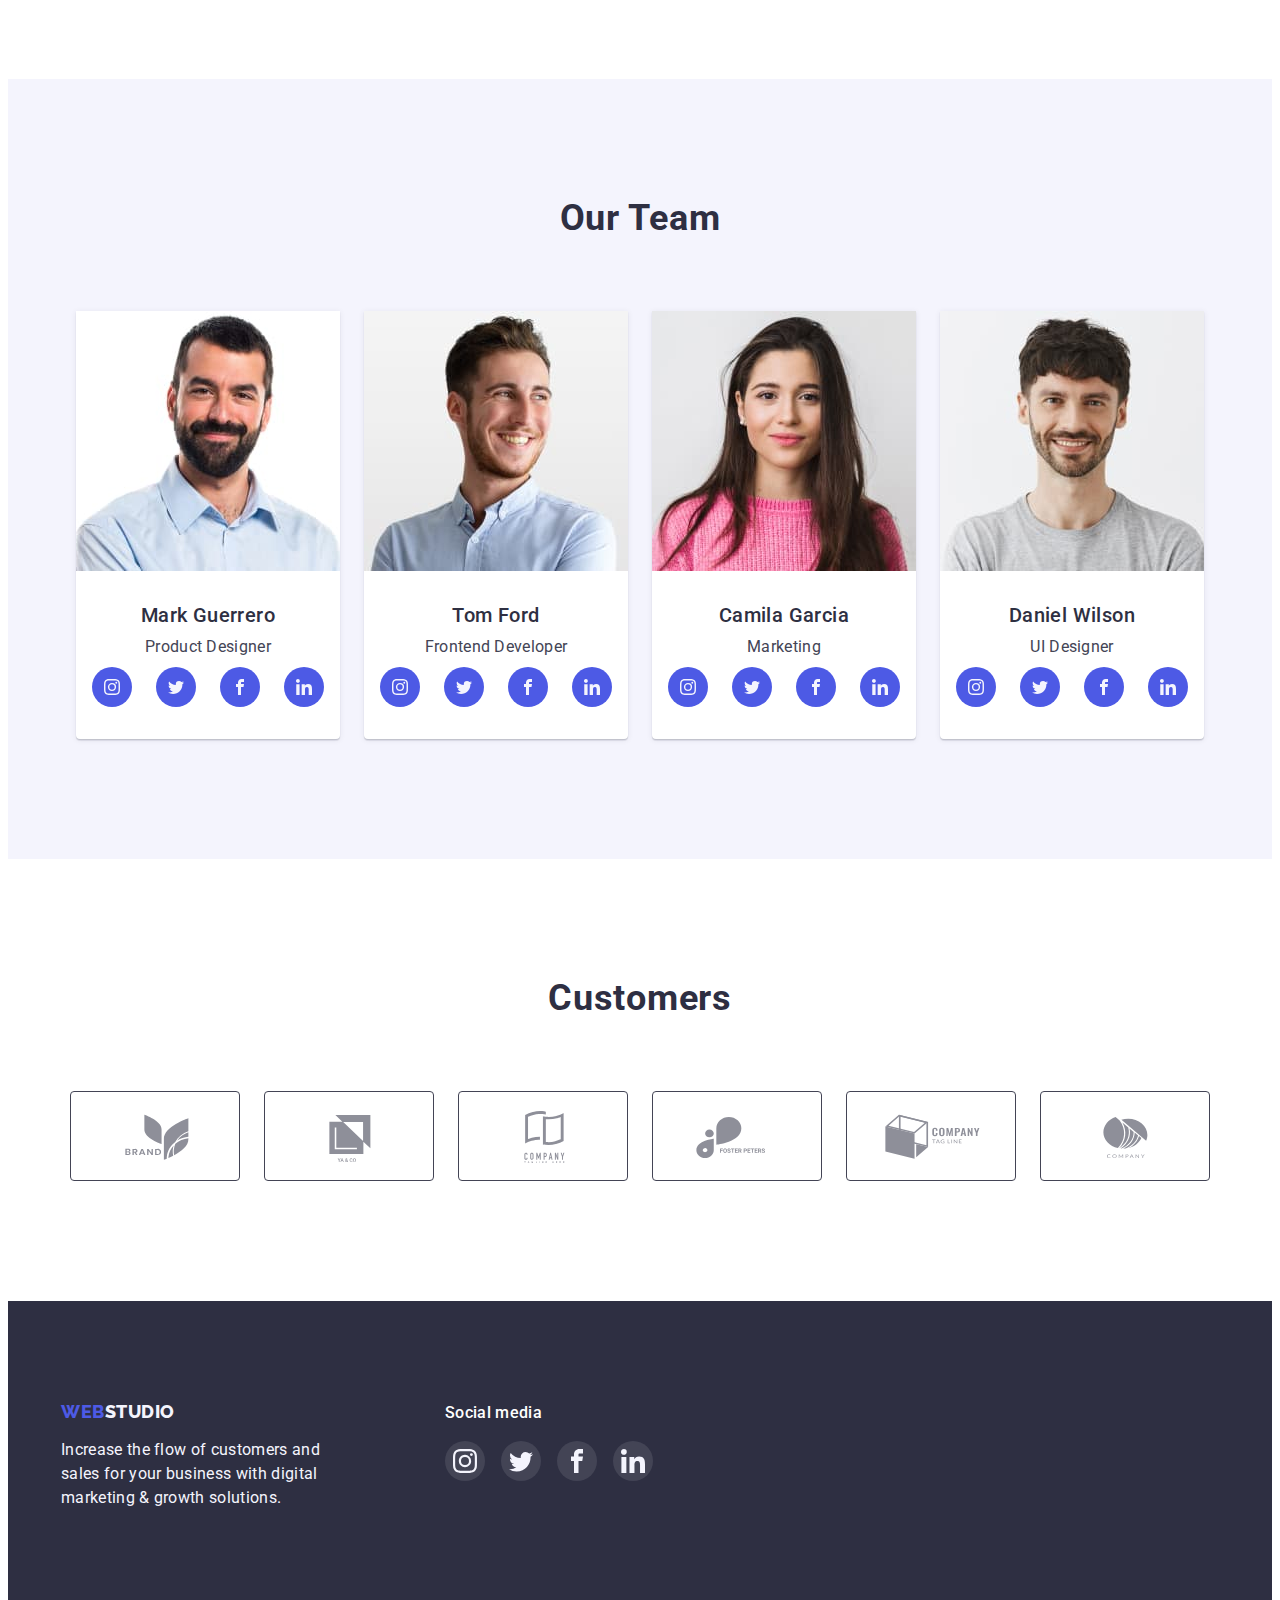
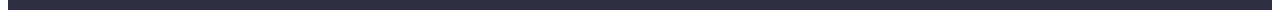
==== commit 5b56bf60: "Summary" ====
--- a/index.html
+++ b/index.html
@@ -31,7 +31,9 @@
           >
           <ul class="nav-list list">
             <li class="nav-item">
-              <a class="nav-link link" href="./index.html">Studio</a>
+              <a class="nav-link link active-page" href="./index.html"
+                >Studio</a
+              >
             </li>
             <li class="nav-item">
               <a class="nav-link link" href="./portfolio.html">Portfolio</a>
@@ -67,12 +69,11 @@
           Order Service
         </button>
         <div class="backdrop is-hidden" data-modal>
-          close
           <div class="modal">
             <p></p>
             <button data-modal-close class="hero-btn-close">
               <svg class="icon-modal-close" width="8" height="8">
-                <use href="./images/close.svg"></use>
+                <use href="./images/modal.svg#icon-close"></use>
               </svg>
             </button>
           </div>
@@ -146,7 +147,7 @@
           </ul>
         </div>
       </section>
-      <!-- Section  3-->
+      <!-- Section  3   Our Team-->
       <section class="team">
         <div class="container">
           <h2 class="page-title">Our Team</h2>
--- a/css/styles.css
+++ b/css/styles.css
@@ -104,8 +104,7 @@
   box-shadow: 0px 2px 1px
    rgba(46, 47, 66, 0.08), 0px 1px 1px
     rgba(46, 47, 66, 0.16), 0px 1px 6px
-     rgba(46, 47, 66, 0.08);
-   
+     rgba(46, 47, 66, 0.08); 
 }
 
 .header-nav {
@@ -153,11 +152,33 @@
   transition-property: color ;
   transition-duration: var(--transition-duration);
   transition-timing-function: var(--transition-timing-function) ;
-
+  
 }
 
 .nav-link:hover, 
 .nav-link:focus {color: var(--color-OCEAN);}
+
+ .nav-item{
+  display: flex;
+  
+} 
+.nav-link{
+position: relative;
+}
+.nav-link::after{
+  position: absolute;
+  content: '';
+  display:block;
+  width: 100%;
+  height: 4px;
+  border-radius: 2px;
+  bottom: -25px;
+  background-color: transparent;
+}
+ 
+.active-page.nav-link::after{
+background-color: var(--color-OCEAN);
+} 
 
 .header-contacts {
   font-style: normal;
@@ -171,18 +192,21 @@
 .contacts-list {
  display: flex;
  gap: 40px; 
-}
+} 
 
 .contacts-link{ 
 color: var(--color-SLATE);
 transition-property: color;
 transition-duration: var(--transition-duration);
-transition-timing-function: var(--transition-timing-function);}
+transition-timing-function: var(--transition-timing-function);
+}
  
 .contacts-link:hover,
 .contacts-link:focus {
   color: #404bbf;
 }
+
+
 /* =================Main page Header=================*/
 
 /*==================Main page - Hero image=================*/
@@ -235,6 +259,9 @@
 .hero-btn:hover,
 .hero-btn:focus {background-color:var(--color-OCEAN) ;}
 
+
+
+
 /* ========Modal Window========= */
 .backdrop { 
 position:fixed;
@@ -244,20 +271,18 @@
 height: 100%;
 background-color:rgba(46, 47, 66, 0.4);
 opacity: 1;
-transition-property: opacity;
-transition-duration: 600ms;
+transition-property: opacity, visibility;
+transition-duration: 250ms;
 transition-timing-function:cubic-bezier(0.23, 1, 0.320, 1);
-
-
 }
 .backdrop.is-hidden{
   opacity: 0;
+  visibility: hidden;
   pointer-events: none;
- 
 }
  
 .backdrop.is-hidden .modal{
-  transform: translate(-50%, -50%) scale(0.5) ;
+ transform: translate(-50%, -50%) scale(0.4); 
 }
 
  .modal{
@@ -270,12 +295,13 @@
   box-shadow: 0px 1px 1px rgba(0, 0, 0, 0.14), 0px 1px 3px rgba(0, 0, 0, 0.12), 0px 2px 1px rgba(0, 0, 0, 0.2);
   border-radius: 4px;
   transform: translate(-50%, -50%) scale(1);
-  transition-property: opacity;
-  transition-duration: 400ms;
+  transition-property: transform; 
+  transition-duration: 250ms;
   transition-timing-function: cubic-bezier(0.47, 0, 0.745, 0.715);
  }
 
 .hero-btn-close{
+  display:flex;
   position: absolute;
   top: 24px;
   right: 24px;
@@ -285,10 +311,31 @@
   cursor: pointer;
   background-color: #E7E9FC;
   border: 1px solid rgba(0, 0, 0, 0.1);
-  background-image: url(../images/close.svg );
-  background-repeat: no-repeat;
-  background-position: center;
-}
+  align-items: center;
+  justify-content: center;
+  transition-property: background-color, border-color;
+  transition-duration: var(--transition-duration);
+  transition-timing-function: var(--transition-timing-function);   
+}
+
+.hero-btn-close:hover,
+.hero-btn-close:focus{
+  background-color:var(--color-OCEAN) ;
+  border-color: var(--color-OCEAN);
+}
+
+  .icon-modal-close {  
+  fill: var(--color-NAVYBLU);
+  transition-property: fill;
+  transition-duration: var(--transition-duration);
+  transition-timing-function: var(--transition-timing-function);
+} 
+
+.hero-btn-close:hover > .icon-modal-close,
+.hero-btn-close:focus > .icon-modal-close{
+  fill: var(--color-WHITE);
+} 
+
 
 
 /*=========Main page - Hero image*=================*/
@@ -576,7 +623,8 @@
   padding:12px 24px;
   transition-property: color, background-color, box-shadow , border-color;
   transition-duration: var(--transition-duration);
-  transition-timing-function: var(--transition-timing-function);}
+  transition-timing-function: var(--transition-timing-function);
+}
 
 .filter-btn:hover,
 .filter-btn:focus {
@@ -604,8 +652,7 @@
 .project-link{
   display: flex;
   height: 100%;
-  flex-direction: column;
-     
+  flex-direction: column;   
 }
 
 .project-link:hover,
@@ -613,43 +660,35 @@
 {
   box-shadow: 0px 1px 6px rgba(46, 47, 66, 0.08), 0px 1px 1px rgba(46, 47, 66, 0.16), 0px 2px 1px rgba(46, 47, 66, 0.08);
 }
-/* !!!!!!!!!!! OVERLAY Portfolio cards */
-
-.div-project-images{ 
-position: relative;
+/*  !!!!!!!!!!! OVERLAY Portfolio cards */
+
+.project-images {
+  position: relative;
   overflow: hidden;
 }
 
-.div-project-images::before{
-  content:'';
+
+
+.overlay {
   position: absolute;
   top: 0;
-  left: 0;
+  left:0;
   width: 100%;
   height: 100%;
+  transform: translateY(100%);
+  transition:transform;
+  transition-duration: var(--transition-duration);
   background-color: var(--color-IRIS);
-  transition-property: transform;
-  transform: translateY(100%);
-  transition-duration: var(--transition-duration);
-  transition-timing-function: var(--transition-timing-function);
-} 
-
-.project-link:hover .div-project-images::before {
-transform: translateY(0);
-}
-
-.div-project-text {
+}
+.project-link:hover .overlay,
+.project-link:focus .overlay {
+  transform: translateY(0);
+} 
+
+.overlay-text {
   position: absolute;
   top: 40px;
   left: 32px;
-  opacity: 0;
-  transition-property: transform, opasity;
-  transform: translateY(100%);
-  transition-duration: var(--transition-duration);
-  transition-timing-function: var(--transition-timing-function);
-}
-  
-.project-text{
   width: 298px;
   font-size: 16px;
   line-height: 1.5;
@@ -657,10 +696,6 @@
   color: var(--color-Cloud);
 }
 
-.project-link:hover .div-project-text{
-  opacity: 1; 
-  transform: translateY(0);
-  
-}
-
-/* ========ROW 1-3================= */+
+/* ========ROW 1-3================= */
+
